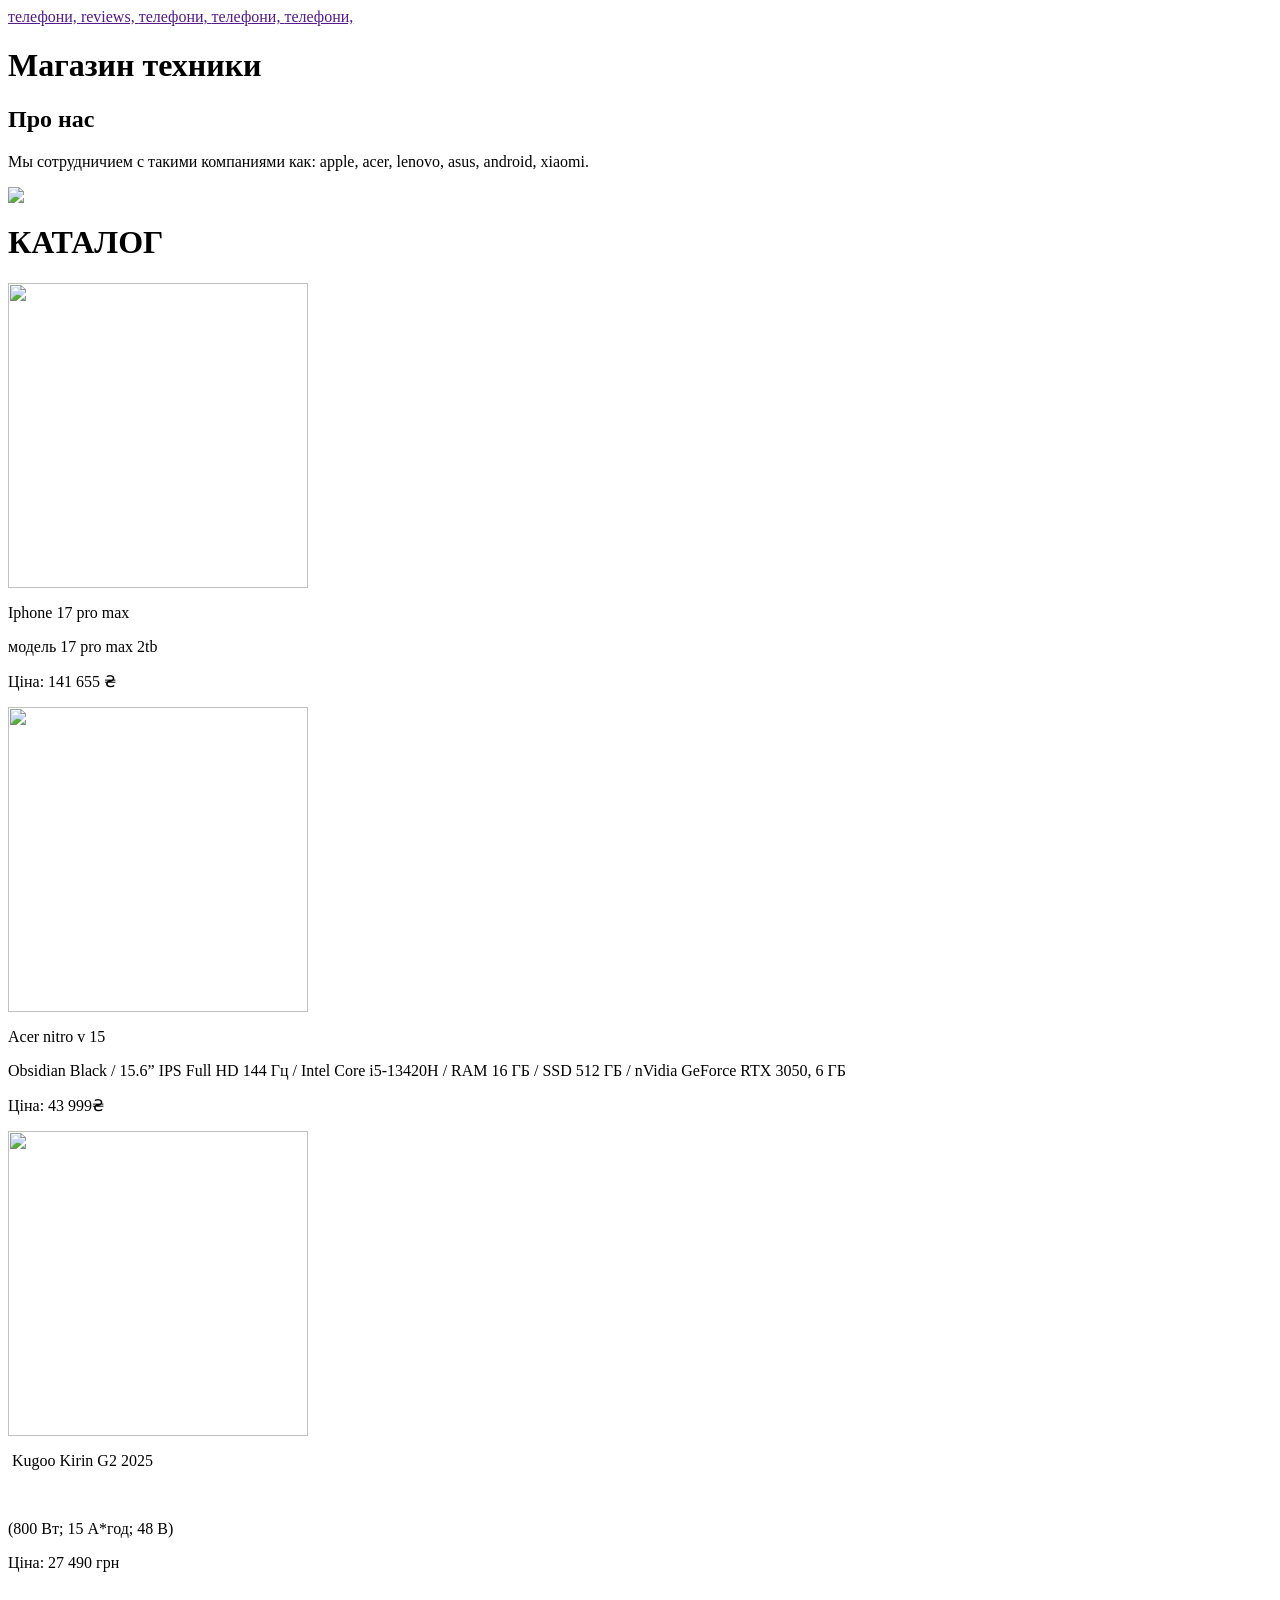
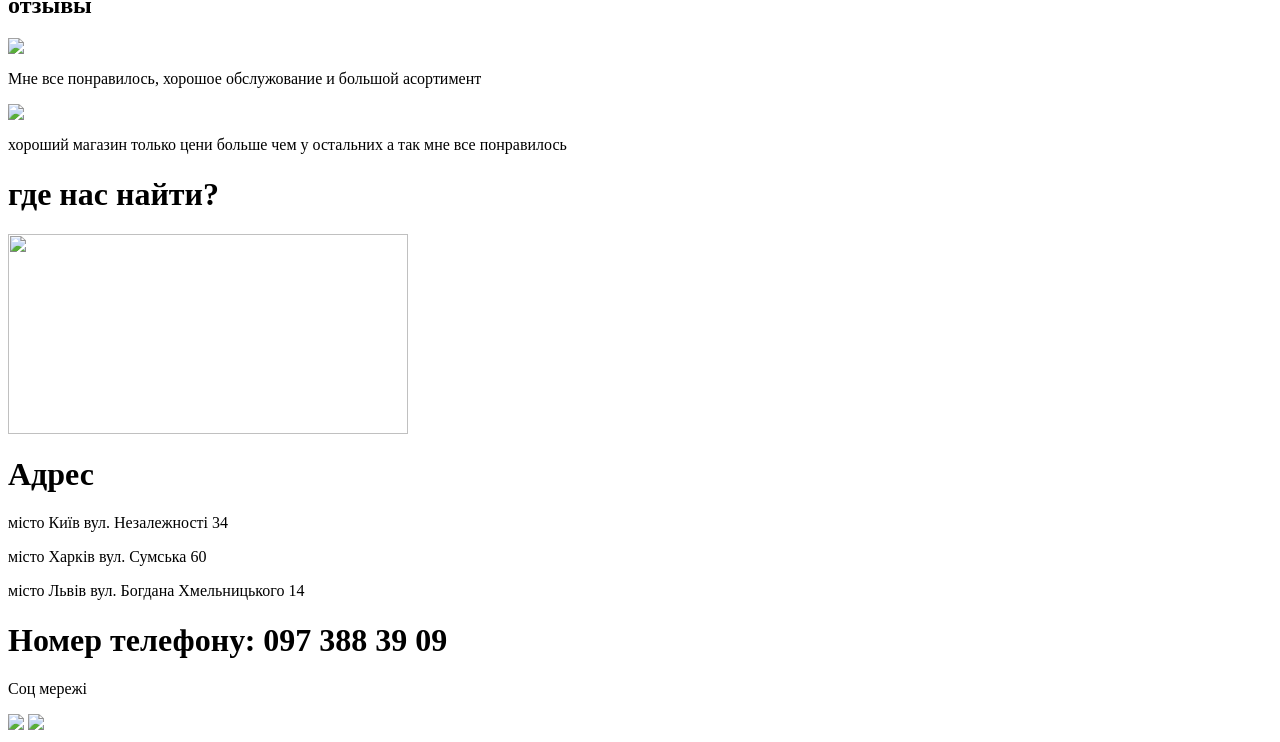
==== index.html @ 9906ae4c "Add files via upload" ====
<html>
    <body>
<header>
<nav class="navigation"> 
<a class="nav-link" href="">  телефони, </a>
<a class="nav-link" href="">  reviews, </a>
<a class="nav-link" href="">  телефони, </a>
<a class="nav-link" href="">  телефони, </a>
<a class="nav-link" href="">  телефони, </a>
 </nav>

<h1 class="h-1">Магазин техники</h1>

</header>
<main>
  <section class="about">
 <div class="about-text">
<h1> 
Про нас
</h1>
<p>
Мы сотрудничием с такими компаниями как: apple, acer, lenovo, asus, android, xiaomi. 
</p> 
</div>
 <img class="p-1img" src= "https://learn.logikaschool.com/uploads/student/3366555/68f490a7b9fe0.png">
</section>




<h1> КАТАЛОГ</h1>
<section class="katalog">

<div class="product">
<img src="https://learn.logikaschool.com/uploads/student/3366555/68f490723bb87.png"width="300px" height="305px">

<p>Iphone 17 pro max</p>
<p>модель 17 pro max 2tb</p>
<p>Ціна:  141 655 ₴</p>

</div>
<div class="product">
<img src="https://learn.logikaschool.com/uploads/student/3366555/68f4906d56bb0.png"width="300px" height="305px">

<p>Acer nitro v 15</p>
<p>Obsidian Black / 15.6” IPS Full HD 144 Гц
 / Intel Core i5-13420H / RAM 16 ГБ /
 SSD 512 ГБ /
 nVidia GeForce RTX 3050, 6 ГБ</p>
 
<p>Ціна: 43 999₴</p>


</div>
<div class="product">
<img src="https://learn.logikaschool.com/uploads/student/3366555/68f49068d2e39.png"width="300px" height="305px">

<p> Kugoo Kirin G2 2025</p>
 <p>(800 Вт; 15 А*год; 48 В)</p>
<p>Ціна: 27 490 грн</p>



</div>

</section>

<section id="reviews" class="reviews">
<h1> отзывы</h1>

<div class="review">

<img src="https://learn.logikaschool.com/uploads/student/3366555/68f490646d6f9.png">

<p> Мне все понравилось, хорошое обслужование и большой
асортимент</p>

</div>


<div class="review">

<img src="https://learn.logikaschool.com/uploads/student/3366555/68f4905e43784.png">

<p>хороший магазин только цени больше чем у остальних
а так мне все понравилось</p>

</div>
</section>


<h1 class="map" >где нас найти?</h1>

<img src="https://learn.logikaschool.com/uploads/student/3366555/68fdde103547d.jpg"width="400px"height="200px">



<div class="location">

<h1>Адрес </h1>
</div>
<p>  місто Київ вул. Незалежності 34 </p>
<p>   місто Харків вул. Сумська 60   </p>
<p>   місто Львів вул. Богдана Хмельницького 14   </p>



</main>
<footer>


<div class="number">

  <h1> Номер телефону: 097 388 39 09</h1>

  </div>


<div class="socials">
<p>Соц мережі </p>

<img src="https://learn.logikaschool.com/uploads/student/3366555/68fdda6ae5807.png">
<img src="https://learn.logikaschool.com/uploads/student/3366555/68fdda0621539.png">


</div>



</footer>
  </body>
</html>
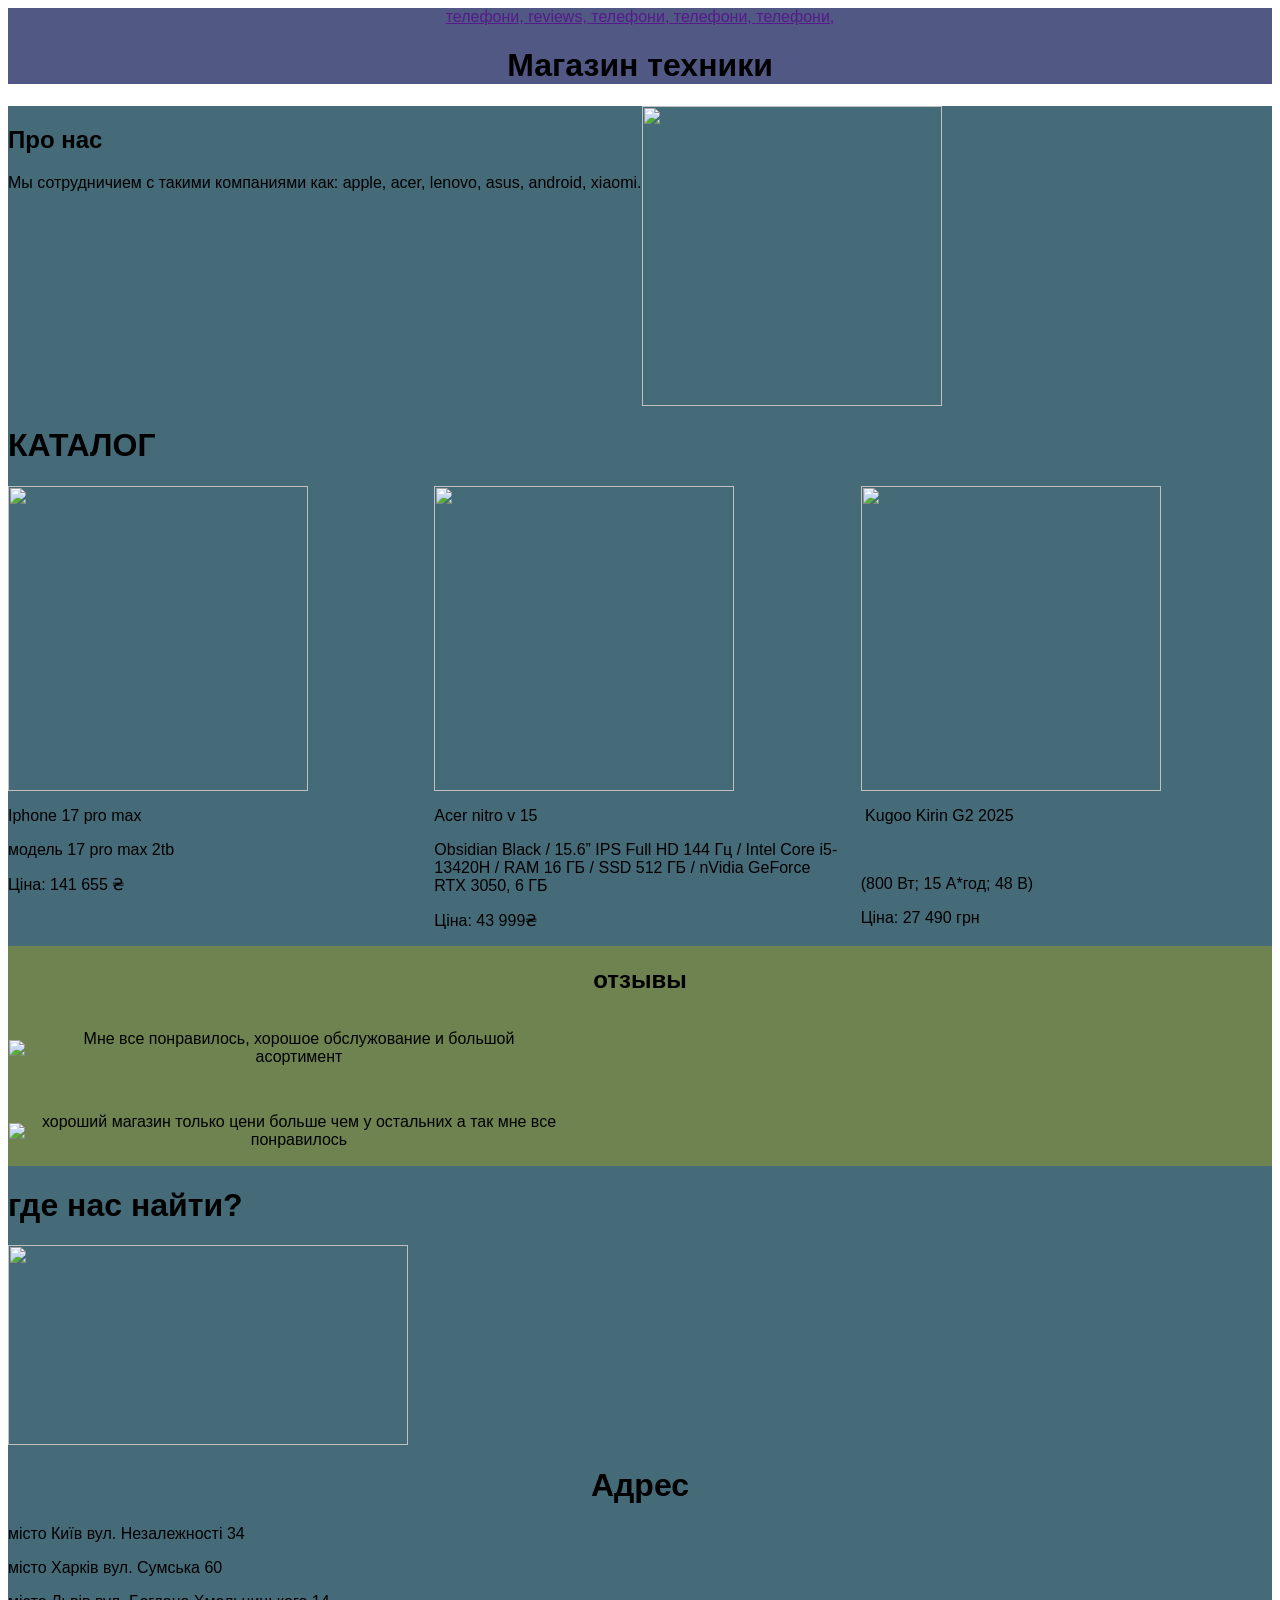
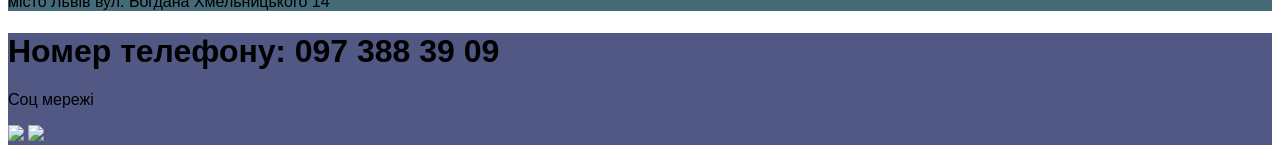
==== commit 1664d0d2: "Update index.html" ====
--- a/index.html
+++ b/index.html
@@ -1,4 +1,7 @@
 <html>
+    <head>
+        <link rel="stylesheet" href="style.css">
+    </head>
     <body>
 <header>
 <nav class="navigation"> 
@@ -129,4 +132,5 @@
 
 </footer>
   </body>
-</html>+
+</html>
--- a/style.css
+++ b/style.css
@@ -0,0 +1,78 @@
+body {
+    font-family: sans-serif;
+}
+
+.h-1{
+   text-align: center;
+   
+
+   
+}
+
+.navigation{
+    text-align: center;
+    color: rgb(238, 10, 10);
+}
+
+
+.katalog{
+   display: flex;
+   justify-content: space-around;
+   gap: 15px
+}
+
+
+.product{
+  width: 450px;
+}
+
+.reviews{
+  text-align: center;
+  padding: 0.50
+  
+}
+
+
+.review{
+  display: flex;
+  align-items: center;
+  width: 550px;
+  gap: 15px;
+  margin-top: 15px;
+}
+
+
+
+  .location{
+    text-align: center
+  }
+
+
+
+.about{
+  display: flex;
+  aling-items: center;
+}
+
+.about img{
+  height: 300px;
+}
+
+
+header{
+  background-color: #505883;
+}
+
+main{
+  background-color: #456A78;
+}
+  
+
+footer{
+  background-color: #505883;
+}
+
+
+.reviews{
+  background-color: #6E8350;
+}
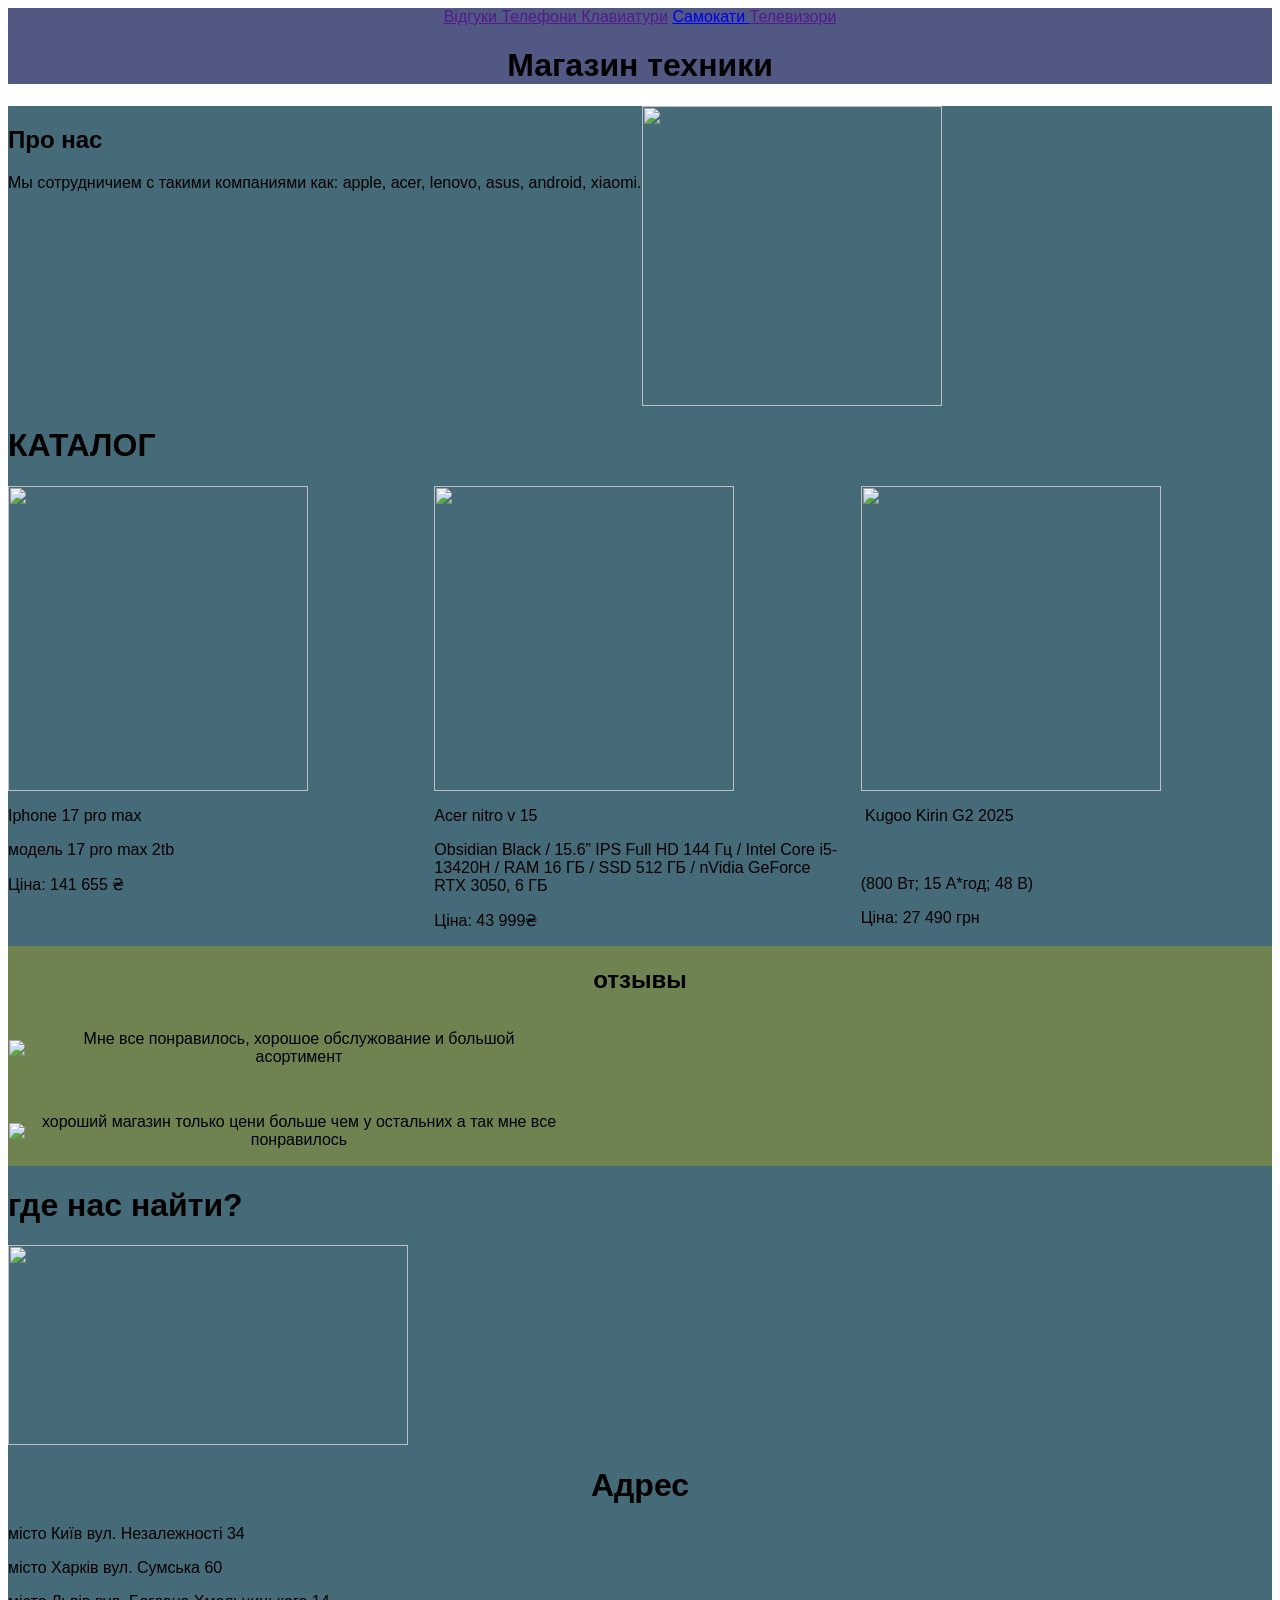
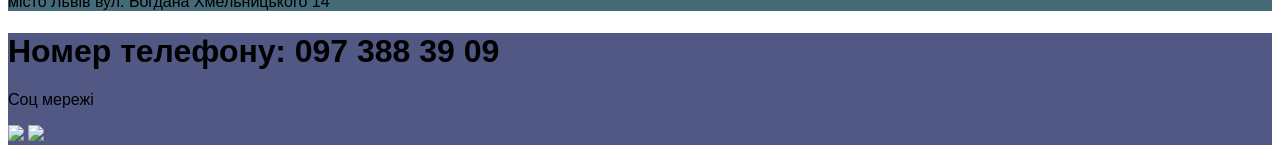
==== commit ef32953b: "Update index.html" ====
--- a/index.html
+++ b/index.html
@@ -5,11 +5,11 @@
     <body>
 <header>
 <nav class="navigation"> 
-<a class="nav-link" href="">  телефони, </a>
-<a class="nav-link" href="">  reviews, </a>
-<a class="nav-link" href="">  телефони, </a>
-<a class="nav-link" href="">  телефони, </a>
-<a class="nav-link" href="">  телефони, </a>
+    <a class="nav-link" href=""> Відгуки </a>  
+    <a class="nav-link" href="">  Телефони </a>
+    <a class="nav-link" href="">  Клавиатури</a>
+    <a class="nav-link" href="second.html">  Самокати </a>
+    <a class="nav-link" href="">  Телевизори </a>
  </nav>
 
 <h1 class="h-1">Магазин техники</h1>
@@ -134,3 +134,4 @@
   </body>
 
 </html>
+
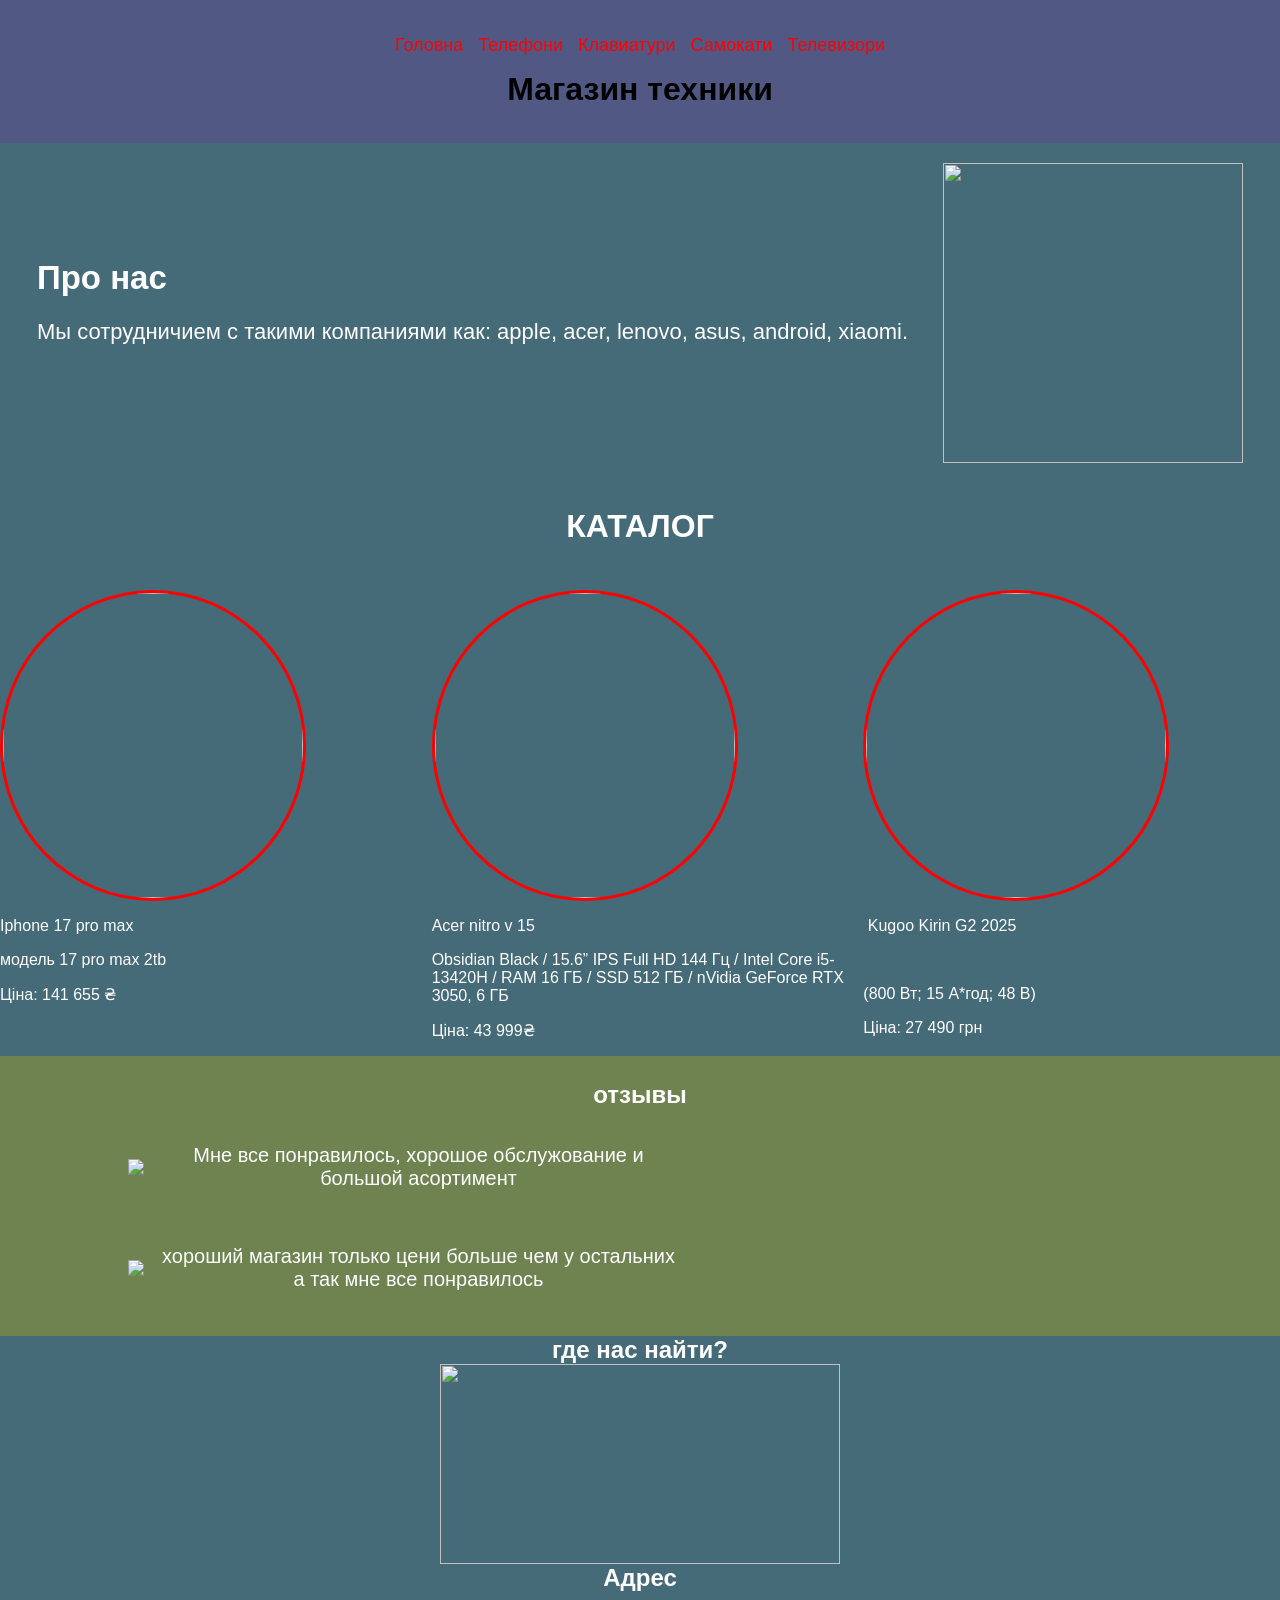
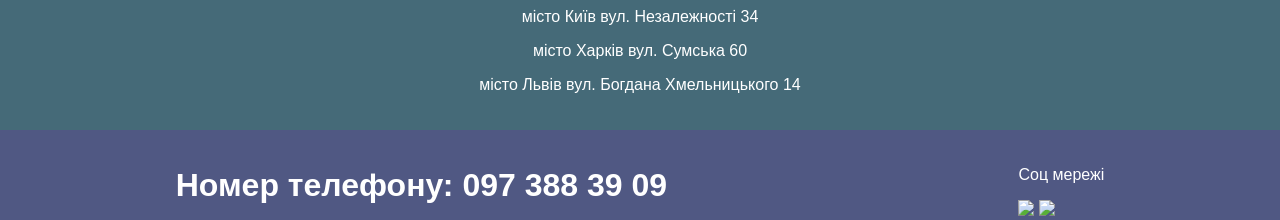
==== commit 9592a4c6: "Add files via upload" ====
--- a/index.html
+++ b/index.html
@@ -1,137 +1,117 @@
 <html>
-    <head>
-        <link rel="stylesheet" href="style.css">
-    </head>
-    <body>
-<header>
-<nav class="navigation"> 
-    <a class="nav-link" href=""> Відгуки </a>  
-    <a class="nav-link" href="">  Телефони </a>
-    <a class="nav-link" href="">  Клавиатури</a>
-    <a class="nav-link" href="second.html">  Самокати </a>
-    <a class="nav-link" href="">  Телевизори </a>
- </nav>
+  <head>
+      <link rel="stylesheet" href="style.css">
+  </head>
+  <body>
+    <header>
+      <nav class="navigation"> 
+        <a class="nav-link" href=""> Головна </a>  
+        <a class="nav-link" href="">  Телефони </a>
+        <a class="nav-link" href="">  Клавиатури</a>
+        <a class="nav-link" href="second.html">  Самокати </a>
+        <a class="nav-link" href="">  Телевизори </a>
+      </nav>
+      <h1>Магазин техники</h1>
+    </header>
+    <main>
+      <section class="about">
+        <div class="about-text">
+          <h1> 
+          Про нас
+          </h1>
+          <p>
+          Мы сотрудничием с такими компаниями как: apple, acer, lenovo, asus, android, xiaomi. 
+          </p> 
+        </div>
+        <img class="p-1img" src= "https://learn.logikaschool.com/uploads/student/3366555/68f490a7b9fe0.png">
+      </section>
 
-<h1 class="h-1">Магазин техники</h1>
+    <h1 class="h-1"> КАТАЛОГ</h1>
+    <section class="katalog">
 
-</header>
-<main>
-  <section class="about">
- <div class="about-text">
-<h1> 
-Про нас
-</h1>
-<p>
-Мы сотрудничием с такими компаниями как: apple, acer, lenovo, asus, android, xiaomi. 
-</p> 
-</div>
- <img class="p-1img" src= "https://learn.logikaschool.com/uploads/student/3366555/68f490a7b9fe0.png">
-</section>
+      <div class="product">
+        <img src="https://learn.logikaschool.com/uploads/student/3366555/68f490723bb87.png"width="300px" height="305px">
+
+        <p>Iphone 17 pro max</p>
+        <p>модель 17 pro max 2tb</p>
+        <p>Ціна:  141 655 ₴</p>
+
+      </div>
+      <div class="product">
+        <img src="https://learn.logikaschool.com/uploads/student/3366555/68f4906d56bb0.png"width="300px" height="305px">
+
+        <p>Acer nitro v 15</p>
+        <p>Obsidian Black / 15.6” IPS Full HD 144 Гц
+        / Intel Core i5-13420H / RAM 16 ГБ /
+        SSD 512 ГБ /
+        nVidia GeForce RTX 3050, 6 ГБ</p>
+        
+        <p>Ціна: 43 999₴</p>
 
 
+      </div>
+      <div class="product">
+        <img src="https://learn.logikaschool.com/uploads/student/3366555/68f49068d2e39.png"width="300px" height="305px">
+
+        <p> Kugoo Kirin G2 2025</p>
+         <p>(800 Вт; 15 А*год; 48 В)</p>
+        <p>Ціна: 27 490 грн</p>
+      </div>
+
+    </section>
+
+    <section id="reviews" class="reviews">
+    <h1> отзывы</h1>
+
+    <div class="review">
+
+    <img src="https://learn.logikaschool.com/uploads/student/3366555/68f490646d6f9.png">
+
+    <p> Мне все понравилось, хорошое обслужование и большой
+    асортимент</p>
+
+    </div>
 
 
-<h1> КАТАЛОГ</h1>
-<section class="katalog">
+    <div class="review">
 
-<div class="product">
-<img src="https://learn.logikaschool.com/uploads/student/3366555/68f490723bb87.png"width="300px" height="305px">
+    <img src="https://learn.logikaschool.com/uploads/student/3366555/68f4905e43784.png">
 
-<p>Iphone 17 pro max</p>
-<p>модель 17 pro max 2tb</p>
-<p>Ціна:  141 655 ₴</p>
+    <p>хороший магазин только цени больше чем у остальних
+    а так мне все понравилось</p>
 
-</div>
-<div class="product">
-<img src="https://learn.logikaschool.com/uploads/student/3366555/68f4906d56bb0.png"width="300px" height="305px">
+    </div>
+    </section>
 
-<p>Acer nitro v 15</p>
-<p>Obsidian Black / 15.6” IPS Full HD 144 Гц
- / Intel Core i5-13420H / RAM 16 ГБ /
- SSD 512 ГБ /
- nVidia GeForce RTX 3050, 6 ГБ</p>
- 
-<p>Ціна: 43 999₴</p>
+    <section class="location">
+      <h1 class="map" >где нас найти?</h1>
+      <img src="https://learn.logikaschool.com/uploads/student/3366555/68fdde103547d.jpg"width="400px"height="200px">
+
+      <h1>Адрес </h1>
+      
+      <p>  місто Київ вул. Незалежності 34 </p>
+      <p>   місто Харків вул. Сумська 60   </p>
+      <p>   місто Львів вул. Богдана Хмельницького 14   </p>
+    </section>
+    
+    </main>
+    <footer>
 
 
-</div>
-<div class="product">
-<img src="https://learn.logikaschool.com/uploads/student/3366555/68f49068d2e39.png"width="300px" height="305px">
+    <div class="number">
 
-<p> Kugoo Kirin G2 2025</p>
- <p>(800 Вт; 15 А*год; 48 В)</p>
-<p>Ціна: 27 490 грн</p>
+      <h1> Номер телефону: 097 388 39 09</h1>
+
+      </div>
 
 
+    <div class="socials">
+    <p>Соц мережі </p>
 
-</div>
-
-</section>
-
-<section id="reviews" class="reviews">
-<h1> отзывы</h1>
-
-<div class="review">
-
-<img src="https://learn.logikaschool.com/uploads/student/3366555/68f490646d6f9.png">
-
-<p> Мне все понравилось, хорошое обслужование и большой
-асортимент</p>
-
-</div>
-
-
-<div class="review">
-
-<img src="https://learn.logikaschool.com/uploads/student/3366555/68f4905e43784.png">
-
-<p>хороший магазин только цени больше чем у остальних
-а так мне все понравилось</p>
-
-</div>
-</section>
-
-
-<h1 class="map" >где нас найти?</h1>
-
-<img src="https://learn.logikaschool.com/uploads/student/3366555/68fdde103547d.jpg"width="400px"height="200px">
-
-
-
-<div class="location">
-
-<h1>Адрес </h1>
-</div>
-<p>  місто Київ вул. Незалежності 34 </p>
-<p>   місто Харків вул. Сумська 60   </p>
-<p>   місто Львів вул. Богдана Хмельницького 14   </p>
-
-
-
-</main>
-<footer>
-
-
-<div class="number">
-
-  <h1> Номер телефону: 097 388 39 09</h1>
-
-  </div>
-
-
-<div class="socials">
-<p>Соц мережі </p>
-
-<img src="https://learn.logikaschool.com/uploads/student/3366555/68fdda6ae5807.png">
-<img src="https://learn.logikaschool.com/uploads/student/3366555/68fdda0621539.png">
-
-
-</div>
-
-
-
-</footer>
+    <img src="https://learn.logikaschool.com/uploads/student/3366555/68fdda6ae5807.png">
+    <img src="https://learn.logikaschool.com/uploads/student/3366555/68fdda0621539.png">
+    </div>
+    </footer>
   </body>
 
 </html>
-
--- a/style.css
+++ b/style.css
@@ -1,17 +1,13 @@
 body {
-    font-family: sans-serif;
-}
-
-.h-1{
-   text-align: center;
-   
-
-   
+  font-family: sans-serif;
+  margin: 0;
 }
 
 .navigation{
-    text-align: center;
-    color: rgb(238, 10, 10);
+  text-align: center;
+  color: rgb(238, 10, 10);
+  margin-bottom: 15px;
+  font-size: 18px;
 }
 
 
@@ -26,12 +22,25 @@
   width: 450px;
 }
 
-.reviews{
-  text-align: center;
-  padding: 0.50
-  
+h1{
+ margin: 0px;
+ text-align: center;
 }
 
+.h-1{
+  margin: 45px 0;
+}
+
+.product img{
+      border-radius: 50%;
+      border: 3px solid red
+}
+
+.reviews{
+  background-color: #6E8350;
+  padding: 25px 10%;
+  text-align: center;
+}
 
 .review{
   display: flex;
@@ -39,19 +48,30 @@
   width: 550px;
   gap: 15px;
   margin-top: 15px;
+  font-size: 20px;
 }
 
 
 
-  .location{
-    text-align: center
-  }
+.location{
+  text-align: center
+}
 
 
 
 .about{
   display: flex;
-  aling-items: center;
+  align-items: center;
+  justify-content: center;
+}
+
+.about-text{
+  margin-right: 35px;
+  font-size: 22px;
+}
+
+.about-text h1{
+  text-align: left;
 }
 
 .about img{
@@ -61,18 +81,51 @@
 
 header{
   background-color: #505883;
+  padding: 35px 0;
 }
 
 main{
   background-color: #456A78;
+  color: white;
+  padding: 20px 0;
 }
   
 
 footer{
   background-color: #505883;
+  padding-top: 20px;
+  display: flex;
+  align-items: center;
+  justify-content: space-around;
+  color: white;
+ 
+}
+
+.map{
+  text-align: center;
+}
+
+.nav-link{
+  color: red;
+  text-decoration: none;
+  margin: 0 5px;
+}
+
+h4{
+  margin-top: 0;
+
 }
 
 
-.reviews{
-  background-color: #6E8350;
+.nav-link:hover{
+  font-size: 22px;
+  border: 3px solid black;
+  background: white;
+  border-radius: 30px;
+  padding: 3px
+}
+
+
+.price{
+    font-size: 20px
 }
